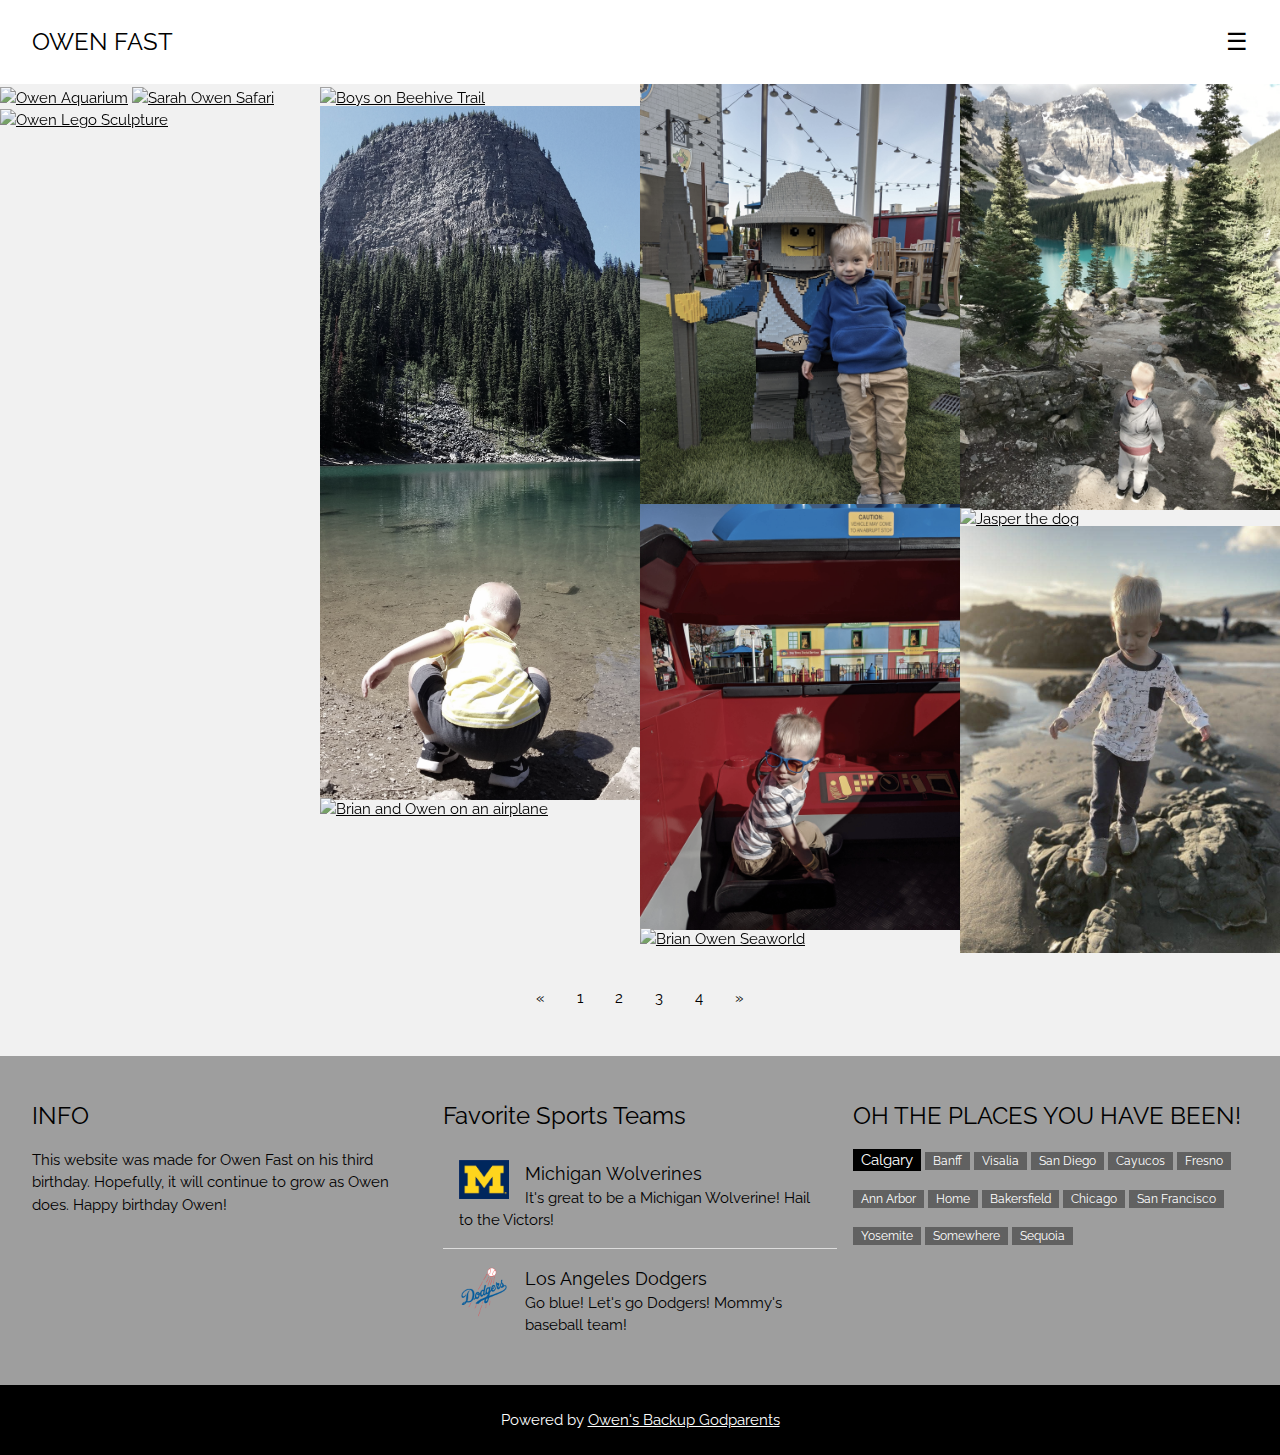
==== second.html @ e6a9f6de "Add files via upload" ====
<!DOCTYPE html>
<html lang="en">
<title>Owen's Website</title>
<meta charset="UTF-8">
<meta name="viewport" content="width=device-width, initial-scale=1">
<link rel="stylesheet" href="stylesheet.css">
<link rel="stylesheet" href="https://fonts.googleapis.com/css?family=Raleway">
<style>
body,h1,h2,h3,h4,h5 {font-family: "Raleway", sans-serif}
.w3-quarter img{margin-bottom: -6px; cursor: pointer}
.w3-quarter img:hover{opacity: 0.6; transition: 0.3s}
</style>
<body class="w3-light-grey">

<!-- Sidebar/menu -->
<nav class="w3-sidebar w3-bar-block w3-black w3-animate-right w3-top w3-text-light-grey w3-large" style="z-index:3;width:250px;font-weight:bold;display:none;right:0;" id="mySidebar">
  <a href="javascript:void()" onclick="w3_close()" class="w3-bar-item w3-button w3-center w3-padding-32">CLOSE</a>
  <a href="index.html" onclick="w3_close()" class="w3-bar-item w3-button w3-center w3-padding-16">HOME</a>
  <a href="family.html" onclick="w3_close()" class="w3-bar-item w3-button w3-center w3-padding-16">FAMILY</a>
</nav>

<!-- Top menu on small screens -->
<header class="w3-container w3-top w3-white w3-xlarge w3-padding-16">
  <span class="w3-left w3-padding">OWEN FAST</span>
  <a href="javascript:void(0)" class="w3-right w3-button w3-white" onclick="w3_open()">☰</a>
</header>

<!-- Overlay effect when opening sidebar on small screens -->
<div class="w3-overlay w3-animate-opacity" onclick="w3_close()" style="cursor:pointer" title="close side menu" id="myOverlay"></div>

<!-- !PAGE CONTENT! -->
<div class="w3-main w3-content" style="max-width:1600px;margin-top:83px">

  <!-- Photo grid -->
  <div class="w3-row w3-grayscale-min">
    <div class="w3-quarter">
      <a href="https://www.youtube-nocookie.com/embed/zdssGSsEmDA">
      <img src="images/owenaquarium.jpg" style="width:100%" onclick="onClick(this)" alt="Owen Aquarium" <iframe
       src="https://www.youtube-nocookie.com/embed/zdssGSsEmDA" frameborder="0" allow="accelerometer; autoplay; encrypted-media; gyroscope; picture-in-picture" allowfullscreen></iframe></a>

      <a href="https://www.youtube-nocookie.com/embed/bNYXweQ81vI">
      <img src="images/fam2.jpg" style="width:100%" onclick="onClick(this)" alt="Sarah Owen Safari" <iframe
      src="https://www.youtube-nocookie.com/embed/bNYXweQ81vI" frameborder="0" allow="accelerometer; autoplay; encrypted-media; gyroscope; picture-in-picture" allowfullscreen></iframe></a>

      <a href="https://www.youtube-nocookie.com/embed/3fIJWAwlXS4">
      <img src="images/fam3.jpg" style="width:100%" onclick="onClick(this)" alt="Owen Lego Sculpture" <iframe
       src="https://www.youtube-nocookie.com/embed/3fIJWAwlXS4" frameborder="0" allow="accelerometer; autoplay; encrypted-media; gyroscope; picture-in-picture" allowfullscreen></iframe></a>

   </div>

   <div class="w3-quarter">
     <a href="https://www.youtube-nocookie.com/embed/MHhkfKh9B5M">
      <img src="images/fam4.jpg" style="width:100%" onclick="onClick(this)" alt="Boys on Beehive Trail" <iframe
       src="https://www.youtube-nocookie.com/embed/MHhkfKh9B5M" frameborder="0" allow="accelerometer; autoplay; encrypted-media; gyroscope; picture-in-picture" allowfullscreen></iframe></a>

      <a href="https://www.youtube-nocookie.com/embed/9wiJ6r4rhig">
      <img src="images/owenbigrock1.jpg" style="width:100%" onclick="onClick(this)" alt="Owen Beehive Rock" <iframe
      src="https://www.youtube-nocookie.com/embed/9wiJ6r4rhig" frameborder="0" allow="accelerometer; autoplay; encrypted-media; gyroscope; picture-in-picture" allowfullscreen></iframe></a>

      <a href="https://www.youtube-nocookie.com/embed/SvF-rKa4W0I">
      <img src="images/fam5.jpg" style="width:100%" onclick="onClick(this)" alt="Brian and Owen on an airplane" <iframe
      src="https://www.youtube-nocookie.com/embed/SvF-rKa4W0I" frameborder="0" allow="accelerometer; autoplay; encrypted-media; gyroscope; picture-in-picture" allowfullscreen></iframe></a>

    </div>

    <div class="w3-quarter">

      <a href="https://www.youtube-nocookie.com/embed/jfWImiPugoA">
      <img src="images/owen2.jpg" style="width:100%" onclick="onClick(this)" alt="Owen in pressbox at Petco park" <iframe
       src="https://www.youtube-nocookie.com/embed/jfWImiPugoA" frameborder="0" allow="accelerometer; autoplay; encrypted-media; gyroscope; picture-in-picture" allowfullscreen></iframe></a>

      <a href="https://www.youtube-nocookie.com/embed/RS5eo2aCxkU">
      <img src="images/owen3.jpg" style="width:100%" onclick="onClick(this)" alt="Scott and Owen hiking" <iframe
      src="https://www.youtube-nocookie.com/embed/RS5eo2aCxkU" frameborder="0" allow="accelerometer; autoplay; encrypted-media; gyroscope; picture-in-picture" allowfullscreen></iframe></a>

      <a href="https://www.youtube-nocookie.com/embed/pi4CgZLVr24">
      <img src="images/brianowenseaworld.jpg" style="width:100%" onclick="onClick(this)" alt="Brian Owen Seaworld" <iframe
      src="https://www.youtube-nocookie.com/embed/pi4CgZLVr24" frameborder="0" allow="accelerometer; autoplay; encrypted-media; gyroscope; picture-in-picture" allowfullscreen></iframe></a>


    </div>

    <div class="w3-quarter">

      <a href="https://www.youtube-nocookie.com/embed/Dqq4H6JsP5A">
      <img src="images/owenfacingmountains.jpg" style="width:100%" onclick="onClick(this)" alt="Scott and Shannon in front of snowman" <iframe
      src="https://www.youtube-nocookie.com/embed/Dqq4H6JsP5A" frameborder="0" allow="accelerometer; autoplay; encrypted-media; gyroscope; picture-in-picture" allowfullscreen></iframe></a>

      <a href="https://www.youtube-nocookie.com/embed/UteaidOP6II">
      <img src="images/fam6.jpg" style="width:100%" onclick="onClick(this)" alt="Jasper the dog" <iframe
      src="https://www.youtube-nocookie.com/embed/UteaidOP6II" frameborder="0" allow="accelerometer; autoplay; encrypted-media; gyroscope; picture-in-picture" allowfullscreen></iframe></a>

      <a href="https://www.youtube-nocookie.com/embed/8Pp-uAqw2Gg">
      <img src="images/owen4.jpg" style="width:100%" onclick="onClick(this)" alt="Owen waving on the Lego train" <iframe
      src="https://www.youtube-nocookie.com/embed/8Pp-uAqw2Gg" frameborder="0" allow="accelerometer; autoplay; encrypted-media; gyroscope; picture-in-picture" allowfullscreen></iframe></a>

    </div>
  </div>

  <!-- Pagination -->
  <div class="w3-center w3-padding-32">
    <div class="w3-bar">
      <a href="index.html" class="w3-bar-item w3-button w3-hover-black">«</a>
      <a href="index.html" class="w3-bar-item w3-button w3-hover-black">1</a>
      <a href="second.html" class="w3-bar-item w3-button w3-hover-black">2</a>
      <a href="#" class="w3-bar-item w3-button w3-hover-black">3</a>
      <a href="#" class="w3-bar-item w3-button w3-hover-black">4</a>
      <a href="second.html" class="w3-bar-item w3-button w3-hover-black">»</a>
    </div>
  </div>



  <!-- Footer -->
  <footer class="w3-container w3-padding-32 w3-grey">
    <div class="w3-row-padding">
      <div class="w3-third">
        <h3>INFO</h3>
        <p>This website was made for Owen Fast on his third birthday. Hopefully, it will continue to grow as Owen does. Happy birthday Owen!</p>
      </div>

      <div class="w3-third">
        <h3>Favorite Sports Teams</h3>
        <ul class="w3-ul">
          <li class="w3-padding-16 w3-hover-black">
            <img src="images/michiganlogo.png" class="w3-left w3-margin-right" style="width:50px">
            <span class="w3-large">Michigan Wolverines</span><br>
            <span>It's great to be a Michigan Wolverine! Hail to the Victors!</span>
          </li>
          <li class="w3-padding-16 w3-hover-black">
            <img src="images/dodgerslogo.png" class="w3-left w3-margin-right" style="width:50px">
            <span class="w3-large">Los Angeles Dodgers</span><br>
            <span>Go blue! Let's go Dodgers! Mommy's baseball team!</span>
          </li>
        </ul>
      </div>

      <div class="w3-third">
        <h3>OH THE PLACES YOU HAVE BEEN!</h3>
        <p>
          <span class="w3-tag w3-black w3-margin-bottom">Calgary</span> <span class="w3-tag w3-dark-grey w3-small w3-margin-bottom">Banff</span> <span class="w3-tag w3-dark-grey w3-small w3-margin-bottom">Visalia</span>
          <span class="w3-tag w3-dark-grey w3-small w3-margin-bottom">San Diego</span> <span class="w3-tag w3-dark-grey w3-small w3-margin-bottom">Cayucos</span> <span class="w3-tag w3-dark-grey w3-small w3-margin-bottom">Fresno</span>
          <span class="w3-tag w3-dark-grey w3-small w3-margin-bottom">Ann Arbor</span> <span class="w3-tag w3-dark-grey w3-small w3-margin-bottom">Home</span> <span class="w3-tag w3-dark-grey w3-small w3-margin-bottom">Bakersfield</span>
          <span class="w3-tag w3-dark-grey w3-small w3-margin-bottom">Chicago</span> <span class="w3-tag w3-dark-grey w3-small w3-margin-bottom">San Francisco</span> <span class="w3-tag w3-dark-grey w3-small w3-margin-bottom">Yosemite</span>
          <span class="w3-tag w3-dark-grey w3-small w3-margin-bottom">Somewhere</span> <span class="w3-tag w3-dark-grey w3-small w3-margin-bottom">Sequoia</span>
        </p>
      </div>
    </div>
  </footer>

  <div class="w3-black w3-center w3-padding-24">Powered by <a href="https://www.w3schools.com/w3css/default.asp" title="W3.CSS" target="_blank" class="w3-hover-opacity">Owen's Backup Godparents</a></div>

<!-- End page content -->
</div>

<script>
// Script to open and close sidebar
function w3_open() {
  document.getElementById("mySidebar").style.display = "block";
  document.getElementById("myOverlay").style.display = "block";
}

function w3_close() {
  document.getElementById("mySidebar").style.display = "none";
  document.getElementById("myOverlay").style.display = "none";
}

// Modal Image Gallery
function onClick(element) {
  document.getElementById("img01").src = element.src;
  document.getElementById("modal01").style.display = "block";
  var captionText = document.getElementById("caption");
  captionText.innerHTML = element.alt;
}

</script>


</body>
</html>
---- stylesheet.css ----
/* W3.CSS 4.13 June 2019 by Jan Egil and Borge Refsnes */
html{box-sizing:border-box}*,*:before,*:after{box-sizing:inherit}
/* Extract from normalize.css by Nicolas Gallagher and Jonathan Neal git.io/normalize */
html{-ms-text-size-adjust:100%;-webkit-text-size-adjust:100%}body{margin:0}
article,aside,details,figcaption,figure,footer,header,main,menu,nav,section{display:block}summary{display:list-item}
audio,canvas,progress,video{display:inline-block}progress{vertical-align:baseline}
audio:not([controls]){display:none;height:0}[hidden],template{display:none}
a{background-color:transparent}a:active,a:hover{outline-width:0}
abbr[title]{border-bottom:none;text-decoration:underline;text-decoration:underline dotted}
b,strong{font-weight:bolder}dfn{font-style:italic}mark{background:#ff0;color:#000}
small{font-size:80%}sub,sup{font-size:75%;line-height:0;position:relative;vertical-align:baseline}
sub{bottom:-0.25em}sup{top:-0.5em}figure{margin:1em 40px}img{border-style:none}
code,kbd,pre,samp{font-family:monospace,monospace;font-size:1em}hr{box-sizing:content-box;height:0;overflow:visible}
button,input,select,textarea,optgroup{font:inherit;margin:0}optgroup{font-weight:bold}
button,input{overflow:visible}button,select{text-transform:none}
button,[type=button],[type=reset],[type=submit]{-webkit-appearance:button}
button::-moz-focus-inner,[type=button]::-moz-focus-inner,[type=reset]::-moz-focus-inner,[type=submit]::-moz-focus-inner{border-style:none;padding:0}
button:-moz-focusring,[type=button]:-moz-focusring,[type=reset]:-moz-focusring,[type=submit]:-moz-focusring{outline:1px dotted ButtonText}
fieldset{border:1px solid #c0c0c0;margin:0 2px;padding:.35em .625em .75em}
legend{color:inherit;display:table;max-width:100%;padding:0;white-space:normal}textarea{overflow:auto}
[type=checkbox],[type=radio]{padding:0}
[type=number]::-webkit-inner-spin-button,[type=number]::-webkit-outer-spin-button{height:auto}
[type=search]{-webkit-appearance:textfield;outline-offset:-2px}
[type=search]::-webkit-search-decoration{-webkit-appearance:none}
::-webkit-file-upload-button{-webkit-appearance:button;font:inherit}
/* End extract */
html,body{font-family:Verdana,sans-serif;font-size:15px;line-height:1.5}html{overflow-x:hidden}
h1{font-size:36px}h2{font-size:30px}h3{font-size:24px}h4{font-size:20px}h5{font-size:18px}h6{font-size:16px}.w3-serif{font-family:serif}
h1,h2,h3,h4,h5,h6{font-family:"Segoe UI",Arial,sans-serif;font-weight:400;margin:10px 0}.w3-wide{letter-spacing:4px}
hr{border:0;border-top:1px solid #eee;margin:20px 0}
.w3-image{max-width:100%;height:auto}img{vertical-align:middle}a{color:inherit}
.w3-table,.w3-table-all{border-collapse:collapse;border-spacing:0;width:100%;display:table}.w3-table-all{border:1px solid #ccc}
.w3-bordered tr,.w3-table-all tr{border-bottom:1px solid #ddd}.w3-striped tbody tr:nth-child(even){background-color:#f1f1f1}
.w3-table-all tr:nth-child(odd){background-color:#fff}.w3-table-all tr:nth-child(even){background-color:#f1f1f1}
.w3-hoverable tbody tr:hover,.w3-ul.w3-hoverable li:hover{background-color:#ccc}.w3-centered tr th,.w3-centered tr td{text-align:center}
.w3-table td,.w3-table th,.w3-table-all td,.w3-table-all th{padding:8px 8px;display:table-cell;text-align:left;vertical-align:top}
.w3-table th:first-child,.w3-table td:first-child,.w3-table-all th:first-child,.w3-table-all td:first-child{padding-left:16px}
.w3-btn,.w3-button{border:none;display:inline-block;padding:8px 16px;vertical-align:middle;overflow:hidden;text-decoration:none;color:inherit;background-color:inherit;text-align:center;cursor:pointer;white-space:nowrap}
.w3-btn:hover{box-shadow:0 8px 16px 0 rgba(0,0,0,0.2),0 6px 20px 0 rgba(0,0,0,0.19)}
.w3-btn,.w3-button{-webkit-touch-callout:none;-webkit-user-select:none;-khtml-user-select:none;-moz-user-select:none;-ms-user-select:none;user-select:none}
.w3-disabled,.w3-btn:disabled,.w3-button:disabled{cursor:not-allowed;opacity:0.3}.w3-disabled *,:disabled *{pointer-events:none}
.w3-btn.w3-disabled:hover,.w3-btn:disabled:hover{box-shadow:none}
.w3-badge,.w3-tag{background-color:#000;color:#fff;display:inline-block;padding-left:8px;padding-right:8px;text-align:center}.w3-badge{border-radius:50%}
.w3-ul{list-style-type:none;padding:0;margin:0}.w3-ul li{padding:8px 16px;border-bottom:1px solid #ddd}.w3-ul li:last-child{border-bottom:none}
.w3-tooltip,.w3-display-container{position:relative}.w3-tooltip .w3-text{display:none}.w3-tooltip:hover .w3-text{display:inline-block}
.w3-ripple:active{opacity:0.5}.w3-ripple{transition:opacity 0s}
.w3-input{padding:8px;display:block;border:none;border-bottom:1px solid #ccc;width:100%}
.w3-select{padding:9px 0;width:100%;border:none;border-bottom:1px solid #ccc}
.w3-dropdown-click,.w3-dropdown-hover{position:relative;display:inline-block;cursor:pointer}
.w3-dropdown-hover:hover .w3-dropdown-content{display:block}
.w3-dropdown-hover:first-child,.w3-dropdown-click:hover{background-color:#ccc;color:#000}
.w3-dropdown-hover:hover > .w3-button:first-child,.w3-dropdown-click:hover > .w3-button:first-child{background-color:#ccc;color:#000}
.w3-dropdown-content{cursor:auto;color:#000;background-color:#fff;display:none;position:absolute;min-width:160px;margin:0;padding:0;z-index:1}
.w3-check,.w3-radio{width:24px;height:24px;position:relative;top:6px}
.w3-sidebar{height:100%;width:200px;background-color:#fff;position:fixed!important;z-index:1;overflow:auto}
.w3-bar-block .w3-dropdown-hover,.w3-bar-block .w3-dropdown-click{width:100%}
.w3-bar-block .w3-dropdown-hover .w3-dropdown-content,.w3-bar-block .w3-dropdown-click .w3-dropdown-content{min-width:100%}
.w3-bar-block .w3-dropdown-hover .w3-button,.w3-bar-block .w3-dropdown-click .w3-button{width:100%;text-align:left;padding:8px 16px}
.w3-main,#main{transition:margin-left .4s}
.w3-modal{z-index:3;display:none;padding-top:100px;position:fixed;left:0;top:0;width:100%;height:100%;overflow:auto;background-color:rgb(0,0,0);background-color:rgba(0,0,0,0.4)}
.w3-modal-content{margin:auto;background-color:#fff;position:relative;padding:0;outline:0;width:600px}
.w3-bar{width:100%;overflow:hidden}.w3-center .w3-bar{display:inline-block;width:auto}
.w3-bar .w3-bar-item{padding:8px 16px;float:left;width:auto;border:none;display:block;outline:0}
.w3-bar .w3-dropdown-hover,.w3-bar .w3-dropdown-click{position:static;float:left}
.w3-bar .w3-button{white-space:normal}
.w3-bar-block .w3-bar-item{width:100%;display:block;padding:8px 16px;text-align:left;border:none;white-space:normal;float:none;outline:0}
.w3-bar-block.w3-center .w3-bar-item{text-align:center}.w3-block{display:block;width:100%}
.w3-responsive{display:block;overflow-x:auto}
.w3-container:after,.w3-container:before,.w3-panel:after,.w3-panel:before,.w3-row:after,.w3-row:before,.w3-row-padding:after,.w3-row-padding:before,
.w3-cell-row:before,.w3-cell-row:after,.w3-clear:after,.w3-clear:before,.w3-bar:before,.w3-bar:after{content:"";display:table;clear:both}
.w3-col,.w3-half,.w3-third,.w3-twothird,.w3-threequarter,.w3-quarter{float:left;width:100%}
.w3-col.s1{width:8.33333%}.w3-col.s2{width:16.66666%}.w3-col.s3{width:24.99999%}.w3-col.s4{width:33.33333%}
.w3-col.s5{width:41.66666%}.w3-col.s6{width:49.99999%}.w3-col.s7{width:58.33333%}.w3-col.s8{width:66.66666%}
.w3-col.s9{width:74.99999%}.w3-col.s10{width:83.33333%}.w3-col.s11{width:91.66666%}.w3-col.s12{width:99.99999%}
@media (min-width:601px){.w3-col.m1{width:8.33333%}.w3-col.m2{width:16.66666%}.w3-col.m3,.w3-quarter{width:24.99999%}.w3-col.m4,.w3-third{width:33.33333%}
.w3-col.m5{width:41.66666%}.w3-col.m6,.w3-half{width:49.99999%}.w3-col.m7{width:58.33333%}.w3-col.m8,.w3-twothird{width:66.66666%}
.w3-col.m9,.w3-threequarter{width:74.99999%}.w3-col.m10{width:83.33333%}.w3-col.m11{width:91.66666%}.w3-col.m12{width:99.99999%}}
@media (min-width:993px){.w3-col.l1{width:8.33333%}.w3-col.l2{width:16.66666%}.w3-col.l3{width:24.99999%}.w3-col.l4{width:33.33333%}
.w3-col.l5{width:41.66666%}.w3-col.l6{width:49.99999%}.w3-col.l7{width:58.33333%}.w3-col.l8{width:66.66666%}
.w3-col.l9{width:74.99999%}.w3-col.l10{width:83.33333%}.w3-col.l11{width:91.66666%}.w3-col.l12{width:99.99999%}}
.w3-rest{overflow:hidden}.w3-stretch{margin-left:-16px;margin-right:-16px}
.w3-content,.w3-auto{margin-left:auto;margin-right:auto}.w3-content{max-width:980px}.w3-auto{max-width:1140px}
.w3-cell-row{display:table;width:100%}.w3-cell{display:table-cell}
.w3-cell-top{vertical-align:top}.w3-cell-middle{vertical-align:middle}.w3-cell-bottom{vertical-align:bottom}
.w3-hide{display:none!important}.w3-show-block,.w3-show{display:block!important}.w3-show-inline-block{display:inline-block!important}
@media (max-width:1205px){.w3-auto{max-width:95%}}
@media (max-width:600px){.w3-modal-content{margin:0 10px;width:auto!important}.w3-modal{padding-top:30px}
.w3-dropdown-hover.w3-mobile .w3-dropdown-content,.w3-dropdown-click.w3-mobile .w3-dropdown-content{position:relative}
.w3-hide-small{display:none!important}.w3-mobile{display:block;width:100%!important}.w3-bar-item.w3-mobile,.w3-dropdown-hover.w3-mobile,.w3-dropdown-click.w3-mobile{text-align:center}
.w3-dropdown-hover.w3-mobile,.w3-dropdown-hover.w3-mobile .w3-btn,.w3-dropdown-hover.w3-mobile .w3-button,.w3-dropdown-click.w3-mobile,.w3-dropdown-click.w3-mobile .w3-btn,.w3-dropdown-click.w3-mobile .w3-button{width:100%}}
@media (max-width:768px){.w3-modal-content{width:500px}.w3-modal{padding-top:50px}}
@media (min-width:993px){.w3-modal-content{width:900px}.w3-hide-large{display:none!important}.w3-sidebar.w3-collapse{display:block!important}}
@media (max-width:992px) and (min-width:601px){.w3-hide-medium{display:none!important}}
@media (max-width:992px){.w3-sidebar.w3-collapse{display:none}.w3-main{margin-left:0!important;margin-right:0!important}.w3-auto{max-width:100%}}
.w3-top,.w3-bottom{position:fixed;width:100%;z-index:1}.w3-top{top:0}.w3-bottom{bottom:0}
.w3-overlay{position:fixed;display:none;width:100%;height:100%;top:0;left:0;right:0;bottom:0;background-color:rgba(0,0,0,0.5);z-index:2}
.w3-display-topleft{position:absolute;left:0;top:0}.w3-display-topright{position:absolute;right:0;top:0}
.w3-display-bottomleft{position:absolute;left:0;bottom:0}.w3-display-bottomright{position:absolute;right:0;bottom:0}
.w3-display-middle{position:absolute;top:50%;left:50%;transform:translate(-50%,-50%);-ms-transform:translate(-50%,-50%)}
.w3-display-left{position:absolute;top:50%;left:0%;transform:translate(0%,-50%);-ms-transform:translate(-0%,-50%)}
.w3-display-right{position:absolute;top:50%;right:0%;transform:translate(0%,-50%);-ms-transform:translate(0%,-50%)}
.w3-display-topmiddle{position:absolute;left:50%;top:0;transform:translate(-50%,0%);-ms-transform:translate(-50%,0%)}
.w3-display-bottommiddle{position:absolute;left:50%;bottom:0;transform:translate(-50%,0%);-ms-transform:translate(-50%,0%)}
.w3-display-container:hover .w3-display-hover{display:block}.w3-display-container:hover span.w3-display-hover{display:inline-block}.w3-display-hover{display:none}
.w3-display-position{position:absolute}
.w3-circle{border-radius:50%}
.w3-round-small{border-radius:2px}.w3-round,.w3-round-medium{border-radius:4px}.w3-round-large{border-radius:8px}.w3-round-xlarge{border-radius:16px}.w3-round-xxlarge{border-radius:32px}
.w3-row-padding,.w3-row-padding>.w3-half,.w3-row-padding>.w3-third,.w3-row-padding>.w3-twothird,.w3-row-padding>.w3-threequarter,.w3-row-padding>.w3-quarter,.w3-row-padding>.w3-col{padding:0 8px}
.w3-container,.w3-panel{padding:0.01em 16px}.w3-panel{margin-top:16px;margin-bottom:16px}
.w3-code,.w3-codespan{font-family:Consolas,"courier new";font-size:16px}
.w3-code{width:auto;background-color:#fff;padding:8px 12px;border-left:4px solid #4CAF50;word-wrap:break-word}
.w3-codespan{color:crimson;background-color:#f1f1f1;padding-left:4px;padding-right:4px;font-size:110%}
.w3-card,.w3-card-2{box-shadow:0 2px 5px 0 rgba(0,0,0,0.16),0 2px 10px 0 rgba(0,0,0,0.12)}
.w3-card-4,.w3-hover-shadow:hover{box-shadow:0 4px 10px 0 rgba(0,0,0,0.2),0 4px 20px 0 rgba(0,0,0,0.19)}
.w3-spin{animation:w3-spin 2s infinite linear}@keyframes w3-spin{0%{transform:rotate(0deg)}100%{transform:rotate(359deg)}}
.w3-animate-fading{animation:fading 10s infinite}@keyframes fading{0%{opacity:0}50%{opacity:1}100%{opacity:0}}
.w3-animate-opacity{animation:opac 0.8s}@keyframes opac{from{opacity:0} to{opacity:1}}
.w3-animate-top{position:relative;animation:animatetop 0.4s}@keyframes animatetop{from{top:-300px;opacity:0} to{top:0;opacity:1}}
.w3-animate-left{position:relative;animation:animateleft 0.4s}@keyframes animateleft{from{left:-300px;opacity:0} to{left:0;opacity:1}}
.w3-animate-right{position:relative;animation:animateright 0.4s}@keyframes animateright{from{right:-300px;opacity:0} to{right:0;opacity:1}}
.w3-animate-bottom{position:relative;animation:animatebottom 0.4s}@keyframes animatebottom{from{bottom:-300px;opacity:0} to{bottom:0;opacity:1}}
.w3-animate-zoom {animation:animatezoom 0.6s}@keyframes animatezoom{from{transform:scale(0)} to{transform:scale(1)}}
.w3-animate-input{transition:width 0.4s ease-in-out}.w3-animate-input:focus{width:100%!important}
.w3-opacity,.w3-hover-opacity:hover{opacity:0.60}.w3-opacity-off,.w3-hover-opacity-off:hover{opacity:1}
.w3-opacity-max{opacity:0.25}.w3-opacity-min{opacity:0.75}
.w3-greyscale-max,.w3-grayscale-max,.w3-hover-greyscale:hover,.w3-hover-grayscale:hover{filter:grayscale(100%)}
.w3-greyscale,.w3-grayscale{filter:grayscale(75%)}.w3-greyscale-min,.w3-grayscale-min{filter:grayscale(50%)}
.w3-sepia{filter:sepia(75%)}.w3-sepia-max,.w3-hover-sepia:hover{filter:sepia(100%)}.w3-sepia-min{filter:sepia(50%)}
.w3-tiny{font-size:10px!important}.w3-small{font-size:12px!important}.w3-medium{font-size:15px!important}.w3-large{font-size:18px!important}
.w3-xlarge{font-size:24px!important}.w3-xxlarge{font-size:36px!important}.w3-xxxlarge{font-size:48px!important}.w3-jumbo{font-size:64px!important}
.w3-left-align{text-align:left!important}.w3-right-align{text-align:right!important}.w3-justify{text-align:justify!important}.w3-center{text-align:center!important}
.w3-border-0{border:0!important}.w3-border{border:1px solid #ccc!important}
.w3-border-top{border-top:1px solid #ccc!important}.w3-border-bottom{border-bottom:1px solid #ccc!important}
.w3-border-left{border-left:1px solid #ccc!important}.w3-border-right{border-right:1px solid #ccc!important}
.w3-topbar{border-top:6px solid #ccc!important}.w3-bottombar{border-bottom:6px solid #ccc!important}
.w3-leftbar{border-left:6px solid #ccc!important}.w3-rightbar{border-right:6px solid #ccc!important}
.w3-section,.w3-code{margin-top:16px!important;margin-bottom:16px!important}
.w3-margin{margin:16px!important}.w3-margin-top{margin-top:16px!important}.w3-margin-bottom{margin-bottom:16px!important}
.w3-margin-left{margin-left:16px!important}.w3-margin-right{margin-right:16px!important}
.w3-padding-small{padding:4px 8px!important}.w3-padding{padding:8px 16px!important}.w3-padding-large{padding:12px 24px!important}
.w3-padding-16{padding-top:16px!important;padding-bottom:16px!important}.w3-padding-24{padding-top:24px!important;padding-bottom:24px!important}
.w3-padding-32{padding-top:32px!important;padding-bottom:32px!important}.w3-padding-48{padding-top:48px!important;padding-bottom:48px!important}
.w3-padding-64{padding-top:64px!important;padding-bottom:64px!important}
.w3-left{float:left!important}.w3-right{float:right!important}
.w3-button:hover{color:#000!important;background-color:#ccc!important}
.w3-transparent,.w3-hover-none:hover{background-color:transparent!important}
.w3-hover-none:hover{box-shadow:none!important}
/* Colors */
.w3-amber,.w3-hover-amber:hover{color:#000!important;background-color:#ffc107!important}
.w3-aqua,.w3-hover-aqua:hover{color:#000!important;background-color:#00ffff!important}
.w3-blue,.w3-hover-blue:hover{color:#fff!important;background-color:#2196F3!important}
.w3-light-blue,.w3-hover-light-blue:hover{color:#000!important;background-color:#87CEEB!important}
.w3-brown,.w3-hover-brown:hover{color:#fff!important;background-color:#795548!important}
.w3-cyan,.w3-hover-cyan:hover{color:#000!important;background-color:#00bcd4!important}
.w3-blue-grey,.w3-hover-blue-grey:hover,.w3-blue-gray,.w3-hover-blue-gray:hover{color:#fff!important;background-color:#607d8b!important}
.w3-green,.w3-hover-green:hover{color:#fff!important;background-color:#4CAF50!important}
.w3-light-green,.w3-hover-light-green:hover{color:#000!important;background-color:#8bc34a!important}
.w3-indigo,.w3-hover-indigo:hover{color:#fff!important;background-color:#3f51b5!important}
.w3-khaki,.w3-hover-khaki:hover{color:#000!important;background-color:#f0e68c!important}
.w3-lime,.w3-hover-lime:hover{color:#000!important;background-color:#cddc39!important}
.w3-orange,.w3-hover-orange:hover{color:#000!important;background-color:#ff9800!important}
.w3-deep-orange,.w3-hover-deep-orange:hover{color:#fff!important;background-color:#ff5722!important}
.w3-pink,.w3-hover-pink:hover{color:#fff!important;background-color:#e91e63!important}
.w3-purple,.w3-hover-purple:hover{color:#fff!important;background-color:#9c27b0!important}
.w3-deep-purple,.w3-hover-deep-purple:hover{color:#fff!important;background-color:#673ab7!important}
.w3-red,.w3-hover-red:hover{color:#fff!important;background-color:#f44336!important}
.w3-sand,.w3-hover-sand:hover{color:#000!important;background-color:#fdf5e6!important}
.w3-teal,.w3-hover-teal:hover{color:#fff!important;background-color:#009688!important}
.w3-yellow,.w3-hover-yellow:hover{color:#000!important;background-color:#ffeb3b!important}
.w3-white,.w3-hover-white:hover{color:#000!important;background-color:#fff!important}
.w3-black,.w3-hover-black:hover{color:#fff!important;background-color:#000!important}
.w3-grey,.w3-hover-grey:hover,.w3-gray,.w3-hover-gray:hover{color:#000!important;background-color:#9e9e9e!important}
.w3-light-grey,.w3-hover-light-grey:hover,.w3-light-gray,.w3-hover-light-gray:hover{color:#000!important;background-color:#f1f1f1!important}
.w3-dark-grey,.w3-hover-dark-grey:hover,.w3-dark-gray,.w3-hover-dark-gray:hover{color:#fff!important;background-color:#616161!important}
.w3-pale-red,.w3-hover-pale-red:hover{color:#000!important;background-color:#ffdddd!important}
.w3-pale-green,.w3-hover-pale-green:hover{color:#000!important;background-color:#ddffdd!important}
.w3-pale-yellow,.w3-hover-pale-yellow:hover{color:#000!important;background-color:#ffffcc!important}
.w3-pale-blue,.w3-hover-pale-blue:hover{color:#000!important;background-color:#ddffff!important}
.w3-text-amber,.w3-hover-text-amber:hover{color:#ffc107!important}
.w3-text-aqua,.w3-hover-text-aqua:hover{color:#00ffff!important}
.w3-text-blue,.w3-hover-text-blue:hover{color:#2196F3!important}
.w3-text-light-blue,.w3-hover-text-light-blue:hover{color:#87CEEB!important}
.w3-text-brown,.w3-hover-text-brown:hover{color:#795548!important}
.w3-text-cyan,.w3-hover-text-cyan:hover{color:#00bcd4!important}
.w3-text-blue-grey,.w3-hover-text-blue-grey:hover,.w3-text-blue-gray,.w3-hover-text-blue-gray:hover{color:#607d8b!important}
.w3-text-green,.w3-hover-text-green:hover{color:#4CAF50!important}
.w3-text-light-green,.w3-hover-text-light-green:hover{color:#8bc34a!important}
.w3-text-indigo,.w3-hover-text-indigo:hover{color:#3f51b5!important}
.w3-text-khaki,.w3-hover-text-khaki:hover{color:#b4aa50!important}
.w3-text-lime,.w3-hover-text-lime:hover{color:#cddc39!important}
.w3-text-orange,.w3-hover-text-orange:hover{color:#ff9800!important}
.w3-text-deep-orange,.w3-hover-text-deep-orange:hover{color:#ff5722!important}
.w3-text-pink,.w3-hover-text-pink:hover{color:#e91e63!important}
.w3-text-purple,.w3-hover-text-purple:hover{color:#9c27b0!important}
.w3-text-deep-purple,.w3-hover-text-deep-purple:hover{color:#673ab7!important}
.w3-text-red,.w3-hover-text-red:hover{color:#f44336!important}
.w3-text-sand,.w3-hover-text-sand:hover{color:#fdf5e6!important}
.w3-text-teal,.w3-hover-text-teal:hover{color:#009688!important}
.w3-text-yellow,.w3-hover-text-yellow:hover{color:#d2be0e!important}
.w3-text-white,.w3-hover-text-white:hover{color:#fff!important}
.w3-text-black,.w3-hover-text-black:hover{color:#000!important}
.w3-text-grey,.w3-hover-text-grey:hover,.w3-text-gray,.w3-hover-text-gray:hover{color:#757575!important}
.w3-text-light-grey,.w3-hover-text-light-grey:hover,.w3-text-light-gray,.w3-hover-text-light-gray:hover{color:#f1f1f1!important}
.w3-text-dark-grey,.w3-hover-text-dark-grey:hover,.w3-text-dark-gray,.w3-hover-text-dark-gray:hover{color:#3a3a3a!important}
.w3-border-amber,.w3-hover-border-amber:hover{border-color:#ffc107!important}
.w3-border-aqua,.w3-hover-border-aqua:hover{border-color:#00ffff!important}
.w3-border-blue,.w3-hover-border-blue:hover{border-color:#2196F3!important}
.w3-border-light-blue,.w3-hover-border-light-blue:hover{border-color:#87CEEB!important}
.w3-border-brown,.w3-hover-border-brown:hover{border-color:#795548!important}
.w3-border-cyan,.w3-hover-border-cyan:hover{border-color:#00bcd4!important}
.w3-border-blue-grey,.w3-hover-border-blue-grey:hover,.w3-border-blue-gray,.w3-hover-border-blue-gray:hover{border-color:#607d8b!important}
.w3-border-green,.w3-hover-border-green:hover{border-color:#4CAF50!important}
.w3-border-light-green,.w3-hover-border-light-green:hover{border-color:#8bc34a!important}
.w3-border-indigo,.w3-hover-border-indigo:hover{border-color:#3f51b5!important}
.w3-border-khaki,.w3-hover-border-khaki:hover{border-color:#f0e68c!important}
.w3-border-lime,.w3-hover-border-lime:hover{border-color:#cddc39!important}
.w3-border-orange,.w3-hover-border-orange:hover{border-color:#ff9800!important}
.w3-border-deep-orange,.w3-hover-border-deep-orange:hover{border-color:#ff5722!important}
.w3-border-pink,.w3-hover-border-pink:hover{border-color:#e91e63!important}
.w3-border-purple,.w3-hover-border-purple:hover{border-color:#9c27b0!important}
.w3-border-deep-purple,.w3-hover-border-deep-purple:hover{border-color:#673ab7!important}
.w3-border-red,.w3-hover-border-red:hover{border-color:#f44336!important}
.w3-border-sand,.w3-hover-border-sand:hover{border-color:#fdf5e6!important}
.w3-border-teal,.w3-hover-border-teal:hover{border-color:#009688!important}
.w3-border-yellow,.w3-hover-border-yellow:hover{border-color:#ffeb3b!important}
.w3-border-white,.w3-hover-border-white:hover{border-color:#fff!important}
.w3-border-black,.w3-hover-border-black:hover{border-color:#000!important}
.w3-border-grey,.w3-hover-border-grey:hover,.w3-border-gray,.w3-hover-border-gray:hover{border-color:#9e9e9e!important}
.w3-border-light-grey,.w3-hover-border-light-grey:hover,.w3-border-light-gray,.w3-hover-border-light-gray:hover{border-color:#f1f1f1!important}
.w3-border-dark-grey,.w3-hover-border-dark-grey:hover,.w3-border-dark-gray,.w3-hover-border-dark-gray:hover{border-color:#616161!important}
.w3-border-pale-red,.w3-hover-border-pale-red:hover{border-color:#ffe7e7!important}.w3-border-pale-green,.w3-hover-border-pale-green:hover{border-color:#e7ffe7!important}
.w3-border-pale-yellow,.w3-hover-border-pale-yellow:hover{border-color:#ffffcc!important}.w3-border-pale-blue,.w3-hover-border-pale-blue:hover{border-color:#e7ffff!important}

/* Scott's additions to the CSS styleseet */
.video-container {
  position: absolute;
  top: 0;
  bottom: 0;
  width: 100%;
  height: 100%;
  overflow: hidden;
}
.video-container video {
  /* Make video to at least 100% wide and tall */
  min-width: 100%;
  min-height: 100%;

  /* Setting width & height to auto prevents the browser from stretching or squishing the video */
  width: auto;
  height: auto;

  /* Center the video */
  position: absolute;
  top: 50%;
  left: 50%;
  transform: translate(-50%,-50%);
}
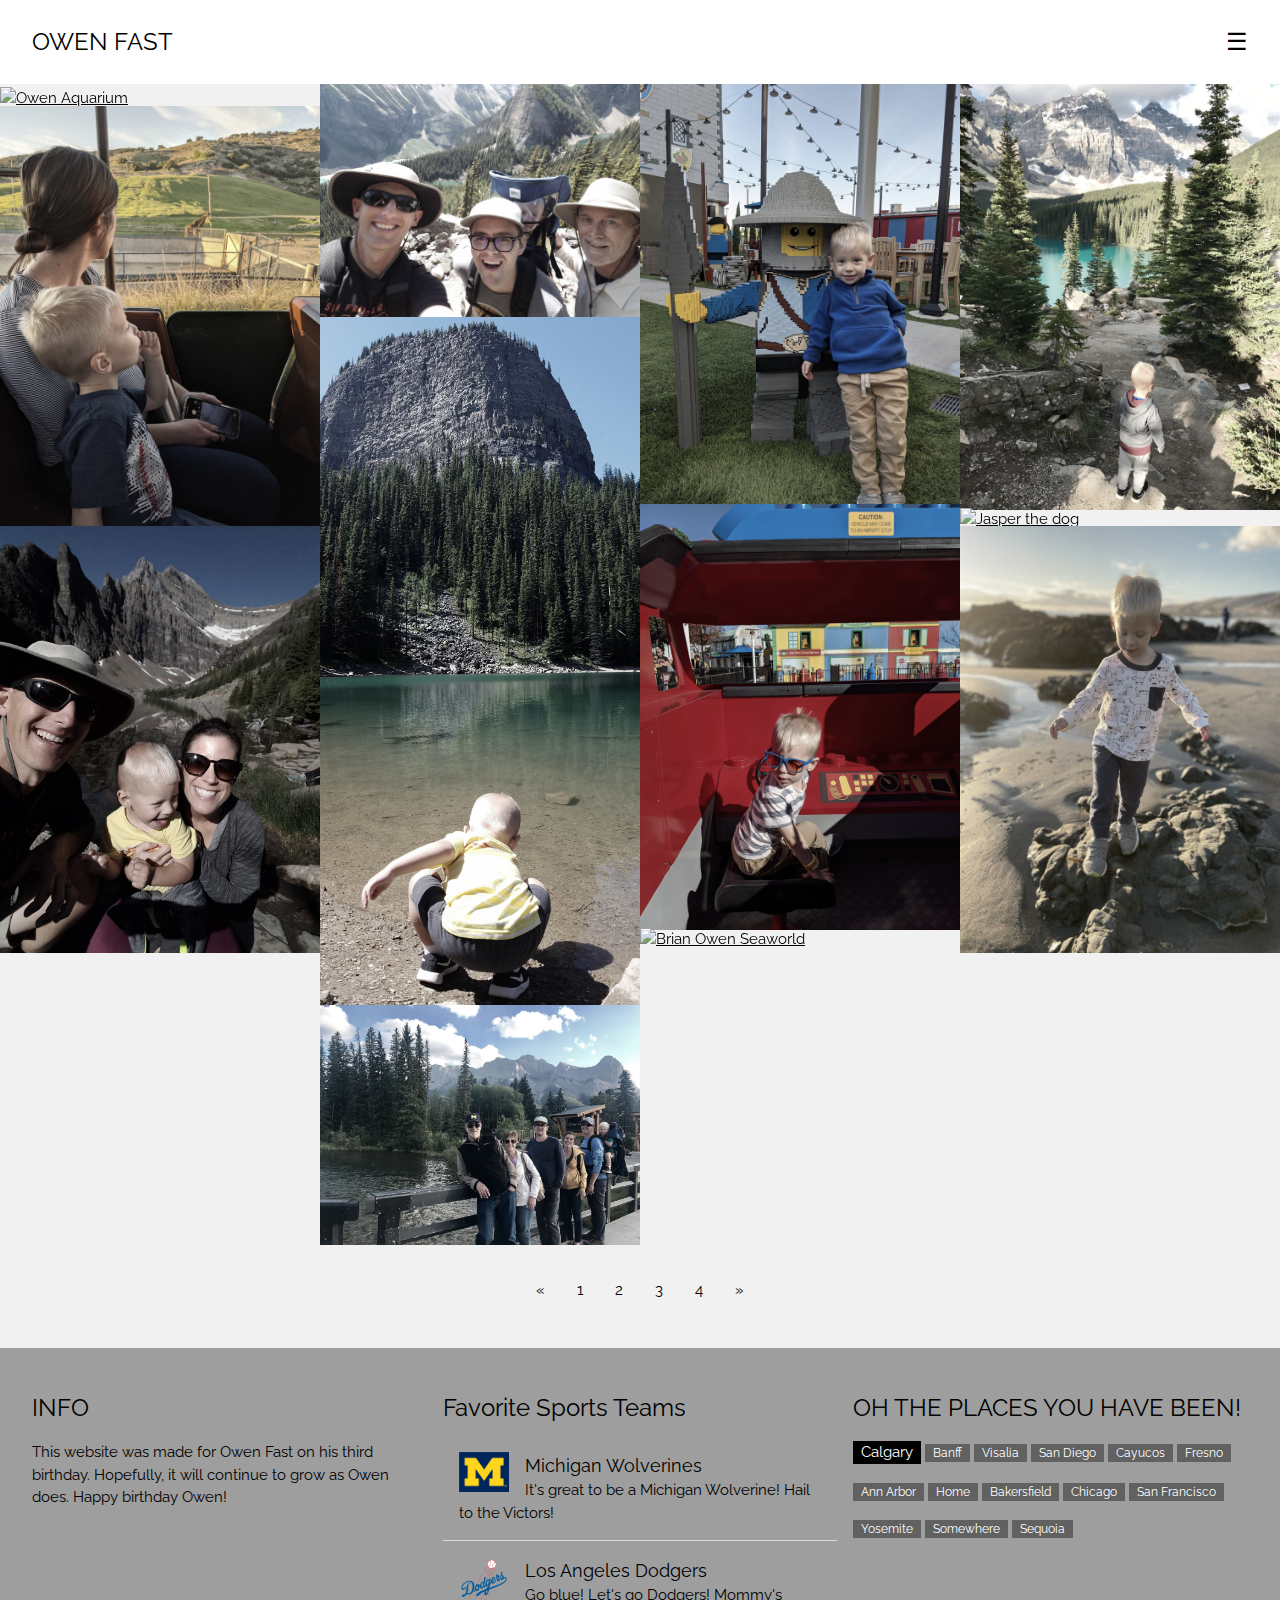
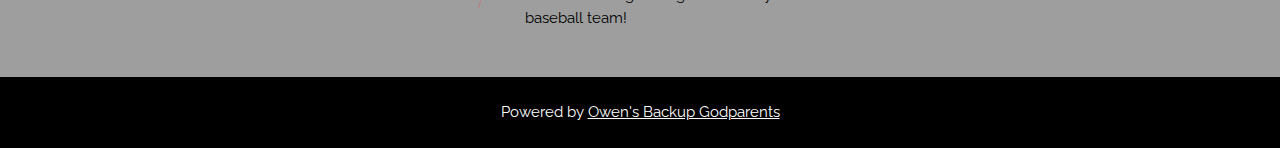
==== commit 078329f8: "Update second.html" ====
--- a/second.html
+++ b/second.html
@@ -39,18 +39,18 @@
        src="https://www.youtube-nocookie.com/embed/zdssGSsEmDA" frameborder="0" allow="accelerometer; autoplay; encrypted-media; gyroscope; picture-in-picture" allowfullscreen></iframe></a>
 
       <a href="https://www.youtube-nocookie.com/embed/bNYXweQ81vI">
-      <img src="images/fam2.jpg" style="width:100%" onclick="onClick(this)" alt="Sarah Owen Safari" <iframe
+      <img src="images/Fam2.jpg" style="width:100%" onclick="onClick(this)" alt="Sarah Owen Safari" <iframe
       src="https://www.youtube-nocookie.com/embed/bNYXweQ81vI" frameborder="0" allow="accelerometer; autoplay; encrypted-media; gyroscope; picture-in-picture" allowfullscreen></iframe></a>
 
       <a href="https://www.youtube-nocookie.com/embed/3fIJWAwlXS4">
-      <img src="images/fam3.jpg" style="width:100%" onclick="onClick(this)" alt="Owen Lego Sculpture" <iframe
+      <img src="images/Fam3.jpg" style="width:100%" onclick="onClick(this)" alt="Owen Lego Sculpture" <iframe
        src="https://www.youtube-nocookie.com/embed/3fIJWAwlXS4" frameborder="0" allow="accelerometer; autoplay; encrypted-media; gyroscope; picture-in-picture" allowfullscreen></iframe></a>
 
    </div>
 
    <div class="w3-quarter">
      <a href="https://www.youtube-nocookie.com/embed/MHhkfKh9B5M">
-      <img src="images/fam4.jpg" style="width:100%" onclick="onClick(this)" alt="Boys on Beehive Trail" <iframe
+      <img src="images/Fam4.jpg" style="width:100%" onclick="onClick(this)" alt="Boys on Beehive Trail" <iframe
        src="https://www.youtube-nocookie.com/embed/MHhkfKh9B5M" frameborder="0" allow="accelerometer; autoplay; encrypted-media; gyroscope; picture-in-picture" allowfullscreen></iframe></a>
 
       <a href="https://www.youtube-nocookie.com/embed/9wiJ6r4rhig">
@@ -58,7 +58,7 @@
       src="https://www.youtube-nocookie.com/embed/9wiJ6r4rhig" frameborder="0" allow="accelerometer; autoplay; encrypted-media; gyroscope; picture-in-picture" allowfullscreen></iframe></a>
 
       <a href="https://www.youtube-nocookie.com/embed/SvF-rKa4W0I">
-      <img src="images/fam5.jpg" style="width:100%" onclick="onClick(this)" alt="Brian and Owen on an airplane" <iframe
+      <img src="images/Fam5.jpg" style="width:100%" onclick="onClick(this)" alt="Brian and Owen on an airplane" <iframe
       src="https://www.youtube-nocookie.com/embed/SvF-rKa4W0I" frameborder="0" allow="accelerometer; autoplay; encrypted-media; gyroscope; picture-in-picture" allowfullscreen></iframe></a>
 
     </div>
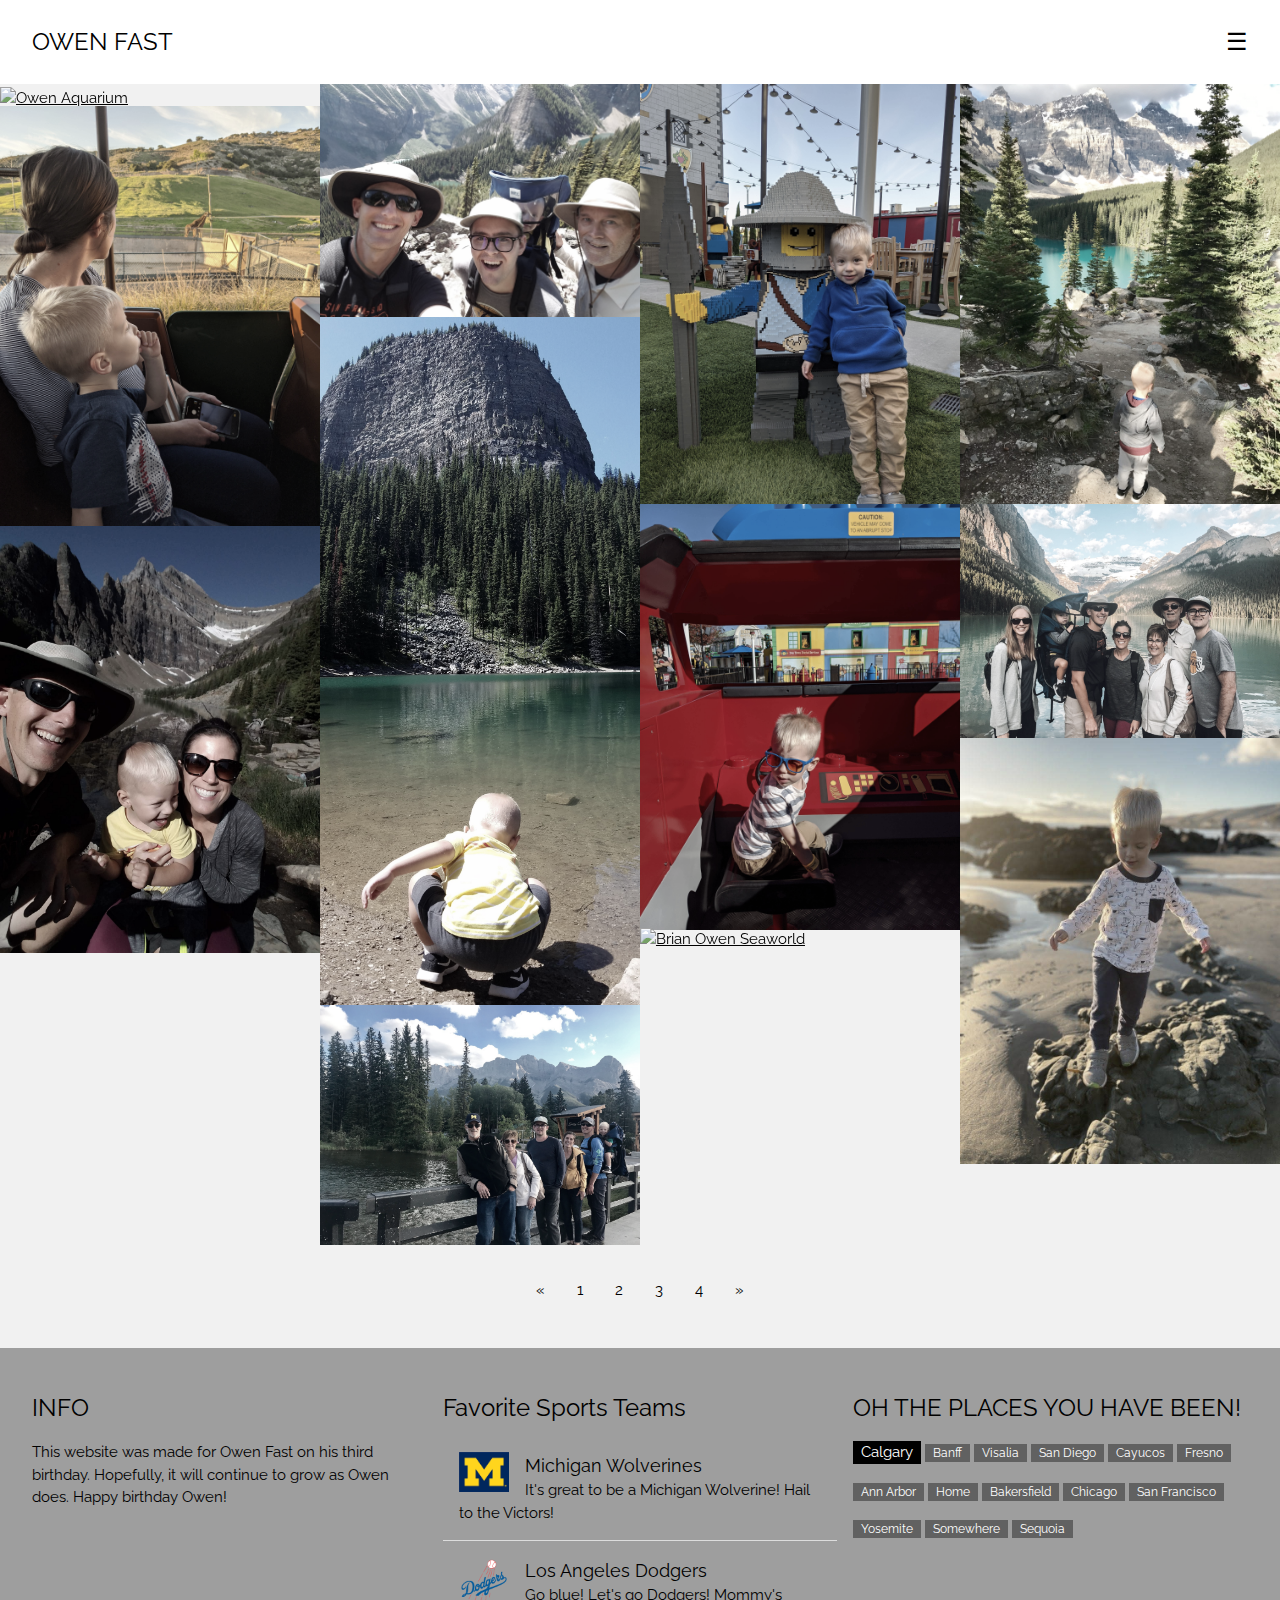
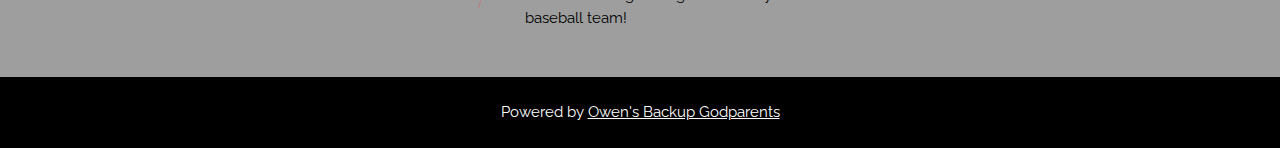
==== commit 70dcab03: "Update second.html" ====
--- a/second.html
+++ b/second.html
@@ -87,7 +87,7 @@
       src="https://www.youtube-nocookie.com/embed/Dqq4H6JsP5A" frameborder="0" allow="accelerometer; autoplay; encrypted-media; gyroscope; picture-in-picture" allowfullscreen></iframe></a>
 
       <a href="https://www.youtube-nocookie.com/embed/UteaidOP6II">
-      <img src="images/fam6.jpg" style="width:100%" onclick="onClick(this)" alt="Jasper the dog" <iframe
+      <img src="images/Fam6.jpg" style="width:100%" onclick="onClick(this)" alt="Family in Banff" <iframe
       src="https://www.youtube-nocookie.com/embed/UteaidOP6II" frameborder="0" allow="accelerometer; autoplay; encrypted-media; gyroscope; picture-in-picture" allowfullscreen></iframe></a>
 
       <a href="https://www.youtube-nocookie.com/embed/8Pp-uAqw2Gg">
